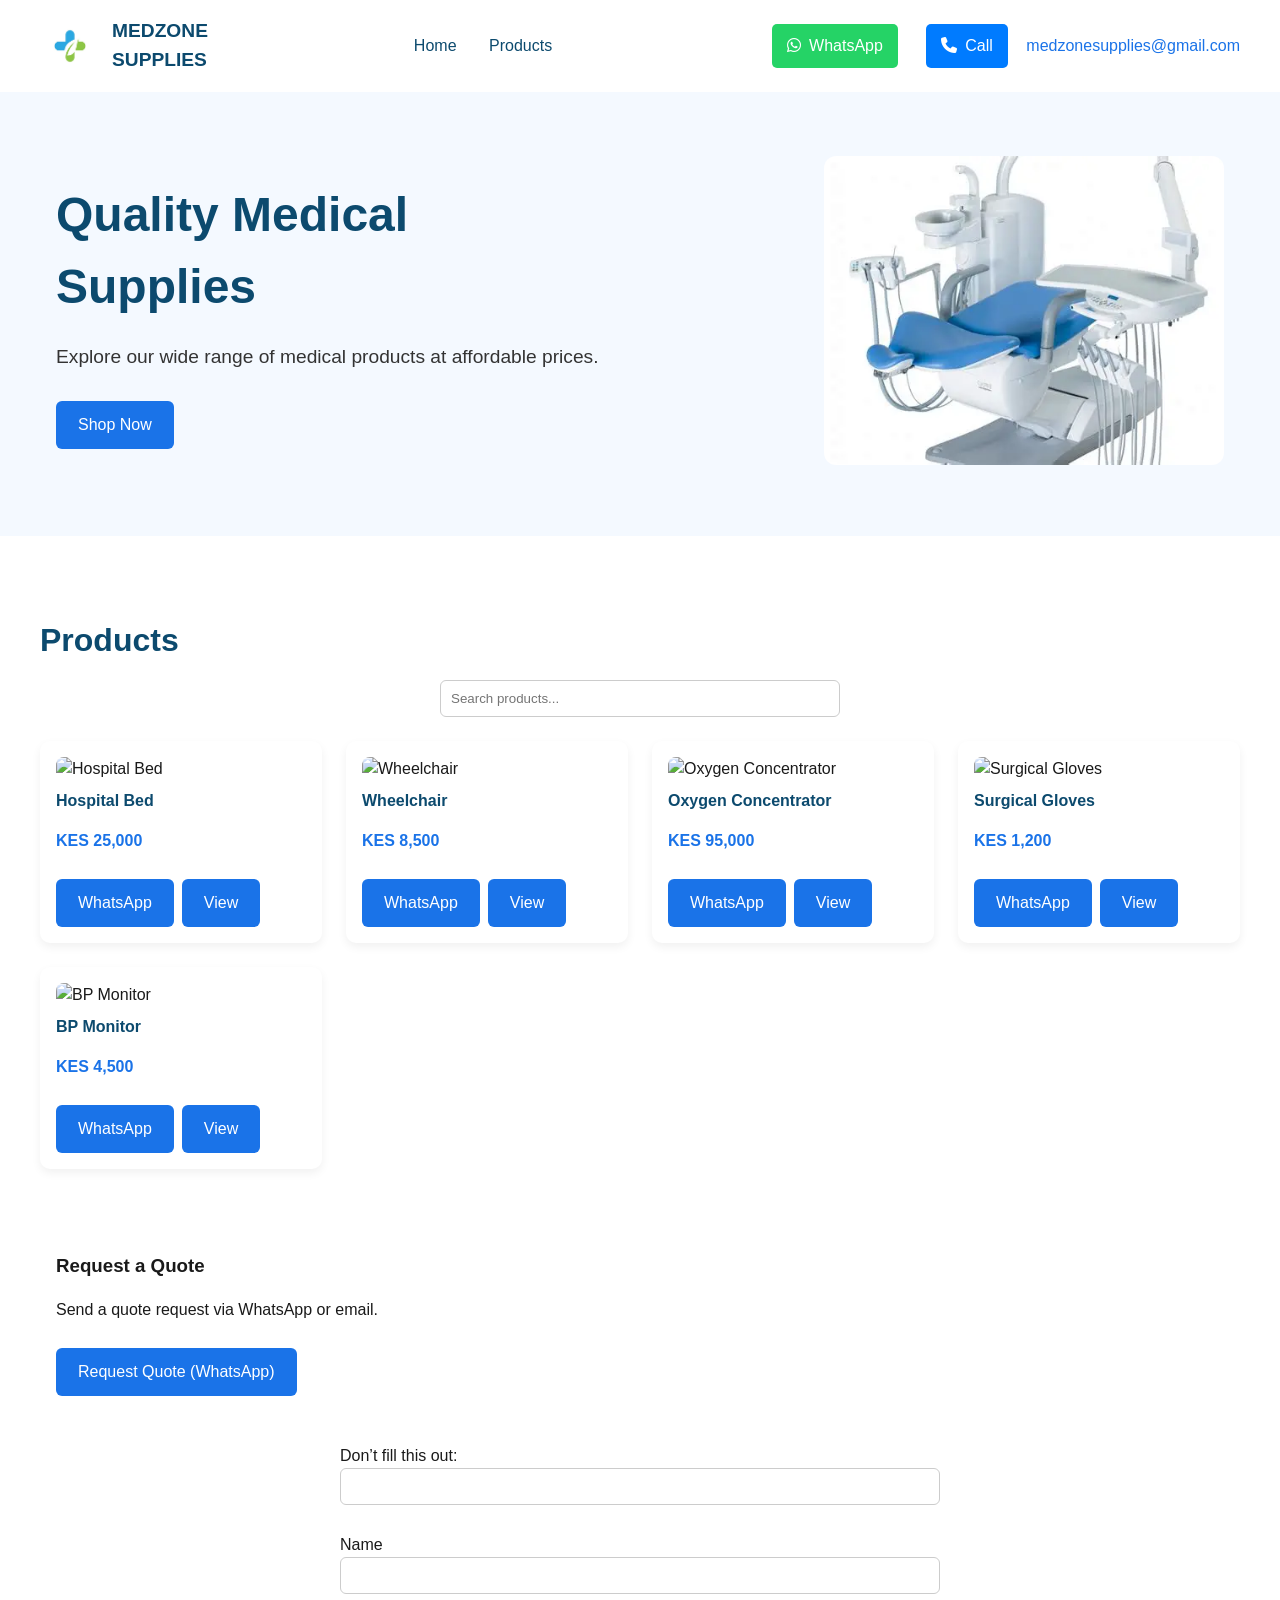
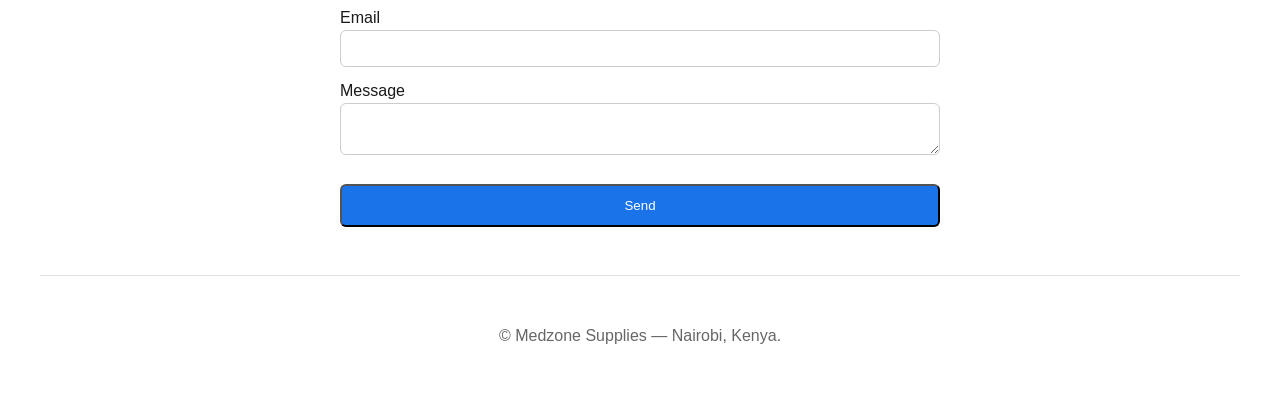
==== index.html @ d7054ec1 "Add files via upload" ====
<!doctype html>
<html lang="en">
<head>
  <meta charset="utf-8" />
  <meta name="viewport" content="width=device-width,initial-scale=1" />
  <title>Medzone Supplies — Quality Medical Supplies in Kenya</title>
  <link rel="stylesheet" href="style.css"
  <meta name="description" content="Medzone Supplies — Quality medical products at affordable prices. Shop hospital beds, wheelchairs, oxygen concentrators, and more. Nairobi delivery.">
  <meta name="keywords" content="Medzone Supplies, medical supplies Kenya, medical equipment Nairobi, oxygen concentrator, hospital beds, wheelchairs">
  <meta name="author" content="Medzone Supplies">
  <!-- Google Search Console verification: replace CONTENT with your token -->
  <meta name="google-site-verification" content="REPLACE_WITH_GSC_TOKEN" />
  <!-- Open Graph -->
  <meta property="og:title" content="Medzone Supplies — Quality Medical Supplies" />
  <meta property="og:description" content="Quality medical products at affordable prices. Nairobi, Kenya." />
  <meta property="og:image" content="/assets/images/hero.jpg" />
  <meta property="og:type" content="website" />
  <link rel="canonical" href="https://your-netlify-site.netlify.app/" />
  <link rel="stylesheet" href="assets/css/style.css" />
  <!-- Structured Data -->
  <script type="application/ld+json">
  {
    "@context": "https://schema.org",
    "@type": "Store",
    "name": "Medzone Supplies",
    "url": "https://your-netlify-site.netlify.app/",
    "logo": "https://your-netlify-site.netlify.app/assets/images/hero.jpg",
    "sameAs": [],
    "contactPoint": [{
      "@type":"ContactPoint",
      "telephone":"+254768675020",
      "contactType":"customer service",
      "areaServed":"KE"
    }],
    "address": {
      "@type": "PostalAddress",
      "addressLocality": "Nairobi",
      "addressCountry": "KE"
    }
  }
  </script>

  <!-- Google Analytics (GA4) - replace MEASUREMENT_ID -->
  <script async src="https://www.googletagmanager.com/gtag/js?id=G-MEASUREMENT_ID"></script>
  <script>
    window.dataLayer = window.dataLayer || [];
    function gtag(){dataLayer.push(arguments);}
    gtag('js', new Date());
    gtag('config', 'G-MEASUREMENT_ID');
  </script>
</head>
<body>
  <header class="site-header">
    <div class="container header-inner">
      <div class="brand">
        <img src="logo.jpeg" alt="Medzone logo" class="logo-thumb"/>
        <div>
          <h1 class="brand-title">MEDZONE<br/><span>SUPPLIES</span></h1>
        </div>
      </div>
      <nav class="main-nav">
        <a href="/">Home</a>
        <a href="#products">Products</a>
      </nav>
      <div class="contact">
       <!-- Font Awesome CDN for Icons -->
<link rel="stylesheet" href="https://cdnjs.cloudflare.com/ajax/libs/font-awesome/6.4.0/css/all.min.css">

<!-- WhatsApp Button -->
<a href="https://wa.me/254768675020" target="_blank"
   style="display: inline-block; background-color: #25D366; color: white; padding: 10px 15px; margin-right: 10px; border-radius: 5px; text-decoration: none; font-size: 16px;">
  <i class="fab fa-whatsapp" style="margin-right: 8px;"></i>WhatsApp
</a>

<!-- Call Button -->
<a href="tel:+254768675020"
   style="display: inline-block; background-color: #007bff; color: white; padding: 10px 15px; border-radius: 5px; text-decoration: none; font-size: 16px;">
  <i class="fas fa-phone" style="margin-right: 8px;"></i>Call
</a>

        <a href="mailto:medzonesupplies@gmail.com">medzonesupplies@gmail.com</a>
      </div>
    </div>
  </header>

  <main>
    <section class="hero">
      <div class="container hero-inner">
        <div class="hero-text">
          <h2>Quality Medical<br/>Supplies</h2>
          <p>Explore our wide range of medical products at affordable prices.</p>
          <a href="#products" class="btn">Shop Now</a>
        </div>
        <div class="hero-image">
          <img src="chair.webp" alt="Healthcare professional" />
        </div>
      </div>
    </section>

    <section id="products" class="products container">
      <h3>Products</h3>
      <div class="search-filter"><input type="text" id="searchInput" placeholder="Search products..."></div>
      <div class="product-grid" id="product-list">
        <!-- Products will be injected by JS (sample items) -->
      </div>
    </section>

    <section class="request container">
      <h3>Request a Quote</h3>
      <p>Send a quote request via WhatsApp or email.</p>
      <a href="https://wa.me/254768675020?text=Hi%20I%27d%20like%20a%20quote%20for%20..." class="btn">Request Quote (WhatsApp)</a>
      <form name="contact" method="POST" data-netlify="true" netlify-honeypot="bot-field" class="contact-form">
        <input type="hidden" name="form-name" value="contact">
        <p class="hidden"><label>Don’t fill this out: <input name="bot-field" /></label></p>
        <label>Name <input type="text" name="name" required></label>
        <label>Email <input type="email" name="email" required></label>
        <label>Message <textarea name="message" required></textarea></label>
        <button type="submit" class="btn">Send</button>
      </form>
    </section>
  </main>

  <footer class="site-footer container">
    <p>&copy; Medzone Supplies — Nairobi, Kenya.</p>
  </footer>

  <script src="main.js"></script>
</body>
</html>
---- style.css ----
:root{
  --primary:#1a73e8;
  --secondary:#0c4a6e;
  --muted:#f4f9ff;
  --text:#1a1a1a;
}
body {margin-left: 100px;}
*{box-sizing:border-box}
body{font-family:Inter,Segoe UI,Arial,sans-serif;color:var(--text);margin:0;line-height:1.5;background:#fff}
.container{max-width:1200px;margin:0 auto;padding:1rem}
.header-inner{display:flex;align-items:center;justify-content:space-between;padding:1rem 0}
.brand{display:flex;gap:12px;align-items:center}
.logo-thumb{width:60px;height:60px;object-fit:cover;border-radius:50%}
.brand-title{margin:0;font-size:1.2rem;font-weight:700;color:var(--secondary)}
.main-nav a{margin:0 14px;color:var(--secondary);font-weight:500;text-decoration:none;position:relative}
.main-nav a:hover{color:var(--primary)}
.contact a{margin-left:14px;color:var(--primary);text-decoration:none;font-weight:500}
.hero{background:var(--muted);padding:3rem 0;border-bottom:1px solid #83d492 rgb(235, 247, 240)}
.hero-inner{display:flex;gap:2rem;align-items:center;justify-content:space-between;flex-wrap:wrap}
.hero-text{flex:1;min-width:280px}
.hero-text h2{font-size:3rem;margin:0 0 1rem;color:var(--secondary)}
.hero-text p{font-size:1.2rem;color:#333}
.btn{display:inline-block;background:var(--primary);color:#fff;padding:12px 22px;border-radius:6px;text-decoration:none;margin-top:10px;transition:0.2s}
.btn:hover{background:#1558b0}
.hero-image img{max-width:400px;width:100%;border-radius:12px}
.products{padding:3rem 0}
.products h3{font-size:2rem;color:var(--secondary);margin-bottom:1rem}
.search-filter{margin-bottom:1.5rem;text-align:center}
.search-filter input{width:90%;max-width:400px;padding:10px;border:1px solid #ccc;border-radius:6px}
.product-grid{display:grid;grid-template-columns:repeat(auto-fill,minmax(250px,1fr));gap:1.5rem}
.product-card{background:white;border-radius:10px;padding:1rem;box-shadow:0 4px 10px rgba(0,0,0,0.06);transition:transform .2s}
.product-card:hover{transform:translateY(-4px)}
.product-card img{width:100%;height:180px;object-fit:cover;border-radius:8px}
.product-card h4{margin:0.5rem 0;color:var(--secondary)}
.price{font-weight:600;color:var(--primary)}
.contact-form{display:grid;gap:12px;max-width:600px;margin:2rem auto}
.contact-form label{display:block;font-weight:500}
.contact-form input,.contact-form textarea{width:100%;padding:10px;border:1px solid #ccc;border-radius:6px}
.site-footer{padding:2rem 0;text-align:center;color:#666;border-top:1px solid #e0e0e0}

/* Responsive */
@media(max-width:900px){
  .hero-inner{flex-direction:column;text-align:center}
  .hero-text h2{font-size:2.2rem}
}
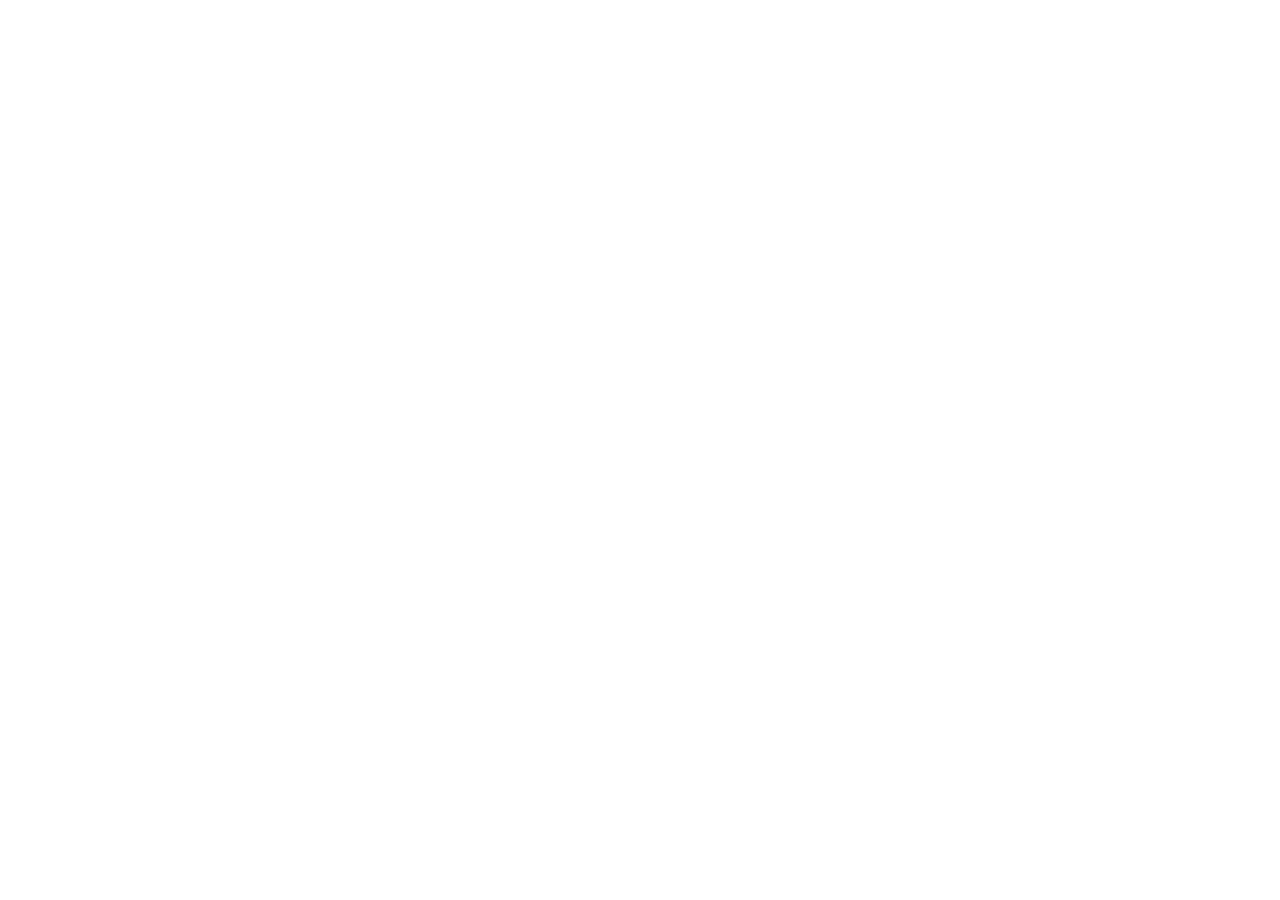
==== commit 6c665da9: "Add files via upload" ====
--- a/index.html
+++ b/index.html
@@ -1,129 +1,18 @@
 <!doctype html>
-<html lang="en">
-<head>
-  <meta charset="utf-8" />
-  <meta name="viewport" content="width=device-width,initial-scale=1" />
-  <title>Medzone Supplies — Quality Medical Supplies in Kenya</title>
-  <link rel="stylesheet" href="style.css"
-  <meta name="description" content="Medzone Supplies — Quality medical products at affordable prices. Shop hospital beds, wheelchairs, oxygen concentrators, and more. Nairobi delivery.">
-  <meta name="keywords" content="Medzone Supplies, medical supplies Kenya, medical equipment Nairobi, oxygen concentrator, hospital beds, wheelchairs">
-  <meta name="author" content="Medzone Supplies">
-  <!-- Google Search Console verification: replace CONTENT with your token -->
-  <meta name="google-site-verification" content="REPLACE_WITH_GSC_TOKEN" />
-  <!-- Open Graph -->
-  <meta property="og:title" content="Medzone Supplies — Quality Medical Supplies" />
-  <meta property="og:description" content="Quality medical products at affordable prices. Nairobi, Kenya." />
-  <meta property="og:image" content="/assets/images/hero.jpg" />
-  <meta property="og:type" content="website" />
-  <link rel="canonical" href="https://your-netlify-site.netlify.app/" />
-  <link rel="stylesheet" href="assets/css/style.css" />
-  <!-- Structured Data -->
-  <script type="application/ld+json">
-  {
-    "@context": "https://schema.org",
-    "@type": "Store",
-    "name": "Medzone Supplies",
-    "url": "https://your-netlify-site.netlify.app/",
-    "logo": "https://your-netlify-site.netlify.app/assets/images/hero.jpg",
-    "sameAs": [],
-    "contactPoint": [{
-      "@type":"ContactPoint",
-      "telephone":"+254768675020",
-      "contactType":"customer service",
-      "areaServed":"KE"
-    }],
-    "address": {
-      "@type": "PostalAddress",
-      "addressLocality": "Nairobi",
-      "addressCountry": "KE"
-    }
-  }
-  </script>
-
-  <!-- Google Analytics (GA4) - replace MEASUREMENT_ID -->
-  <script async src="https://www.googletagmanager.com/gtag/js?id=G-MEASUREMENT_ID"></script>
-  <script>
-    window.dataLayer = window.dataLayer || [];
-    function gtag(){dataLayer.push(arguments);}
-    gtag('js', new Date());
-    gtag('config', 'G-MEASUREMENT_ID');
-  </script>
-</head>
-<body>
-  <header class="site-header">
-    <div class="container header-inner">
-      <div class="brand">
-        <img src="logo.jpeg" alt="Medzone logo" class="logo-thumb"/>
-        <div>
-          <h1 class="brand-title">MEDZONE<br/><span>SUPPLIES</span></h1>
-        </div>
-      </div>
-      <nav class="main-nav">
-        <a href="/">Home</a>
-        <a href="#products">Products</a>
-      </nav>
-      <div class="contact">
-       <!-- Font Awesome CDN for Icons -->
-<link rel="stylesheet" href="https://cdnjs.cloudflare.com/ajax/libs/font-awesome/6.4.0/css/all.min.css">
-
-<!-- WhatsApp Button -->
-<a href="https://wa.me/254768675020" target="_blank"
-   style="display: inline-block; background-color: #25D366; color: white; padding: 10px 15px; margin-right: 10px; border-radius: 5px; text-decoration: none; font-size: 16px;">
-  <i class="fab fa-whatsapp" style="margin-right: 8px;"></i>WhatsApp
-</a>
-
-<!-- Call Button -->
-<a href="tel:+254768675020"
-   style="display: inline-block; background-color: #007bff; color: white; padding: 10px 15px; border-radius: 5px; text-decoration: none; font-size: 16px;">
-  <i class="fas fa-phone" style="margin-right: 8px;"></i>Call
-</a>
-
-        <a href="mailto:medzonesupplies@gmail.com">medzonesupplies@gmail.com</a>
-      </div>
-    </div>
-  </header>
-
-  <main>
-    <section class="hero">
-      <div class="container hero-inner">
-        <div class="hero-text">
-          <h2>Quality Medical<br/>Supplies</h2>
-          <p>Explore our wide range of medical products at affordable prices.</p>
-          <a href="#products" class="btn">Shop Now</a>
-        </div>
-        <div class="hero-image">
-          <img src="chair.webp" alt="Healthcare professional" />
-        </div>
-      </div>
-    </section>
-
-    <section id="products" class="products container">
-      <h3>Products</h3>
-      <div class="search-filter"><input type="text" id="searchInput" placeholder="Search products..."></div>
-      <div class="product-grid" id="product-list">
-        <!-- Products will be injected by JS (sample items) -->
-      </div>
-    </section>
-
-    <section class="request container">
-      <h3>Request a Quote</h3>
-      <p>Send a quote request via WhatsApp or email.</p>
-      <a href="https://wa.me/254768675020?text=Hi%20I%27d%20like%20a%20quote%20for%20..." class="btn">Request Quote (WhatsApp)</a>
-      <form name="contact" method="POST" data-netlify="true" netlify-honeypot="bot-field" class="contact-form">
-        <input type="hidden" name="form-name" value="contact">
-        <p class="hidden"><label>Don’t fill this out: <input name="bot-field" /></label></p>
-        <label>Name <input type="text" name="name" required></label>
-        <label>Email <input type="email" name="email" required></label>
-        <label>Message <textarea name="message" required></textarea></label>
-        <button type="submit" class="btn">Send</button>
-      </form>
-    </section>
-  </main>
-
-  <footer class="site-footer container">
-    <p>&copy; Medzone Supplies — Nairobi, Kenya.</p>
-  </footer>
-
-  <script src="main.js"></script>
-</body>
+<html>
+  <head>
+    <meta charset="utf-8" />
+    <title>Content Manager</title>
+    <script src="https://unpkg.com/decap-cms@^3.0.0/dist/decap-cms.js"></script>
+  </head>
+  <body>
+    <!-- CMS will mount here -->
+    <script>
+      if (window.location.hostname === 'localhost') {
+        // dev hint
+        console.log('Run Netlify Decap CMS in dev mode with Identity + Git Gateway or use Netlify admin on deploy.');
+      }
+    </script>
+    <div id="nc-root"></div>
+  </body>
 </html>
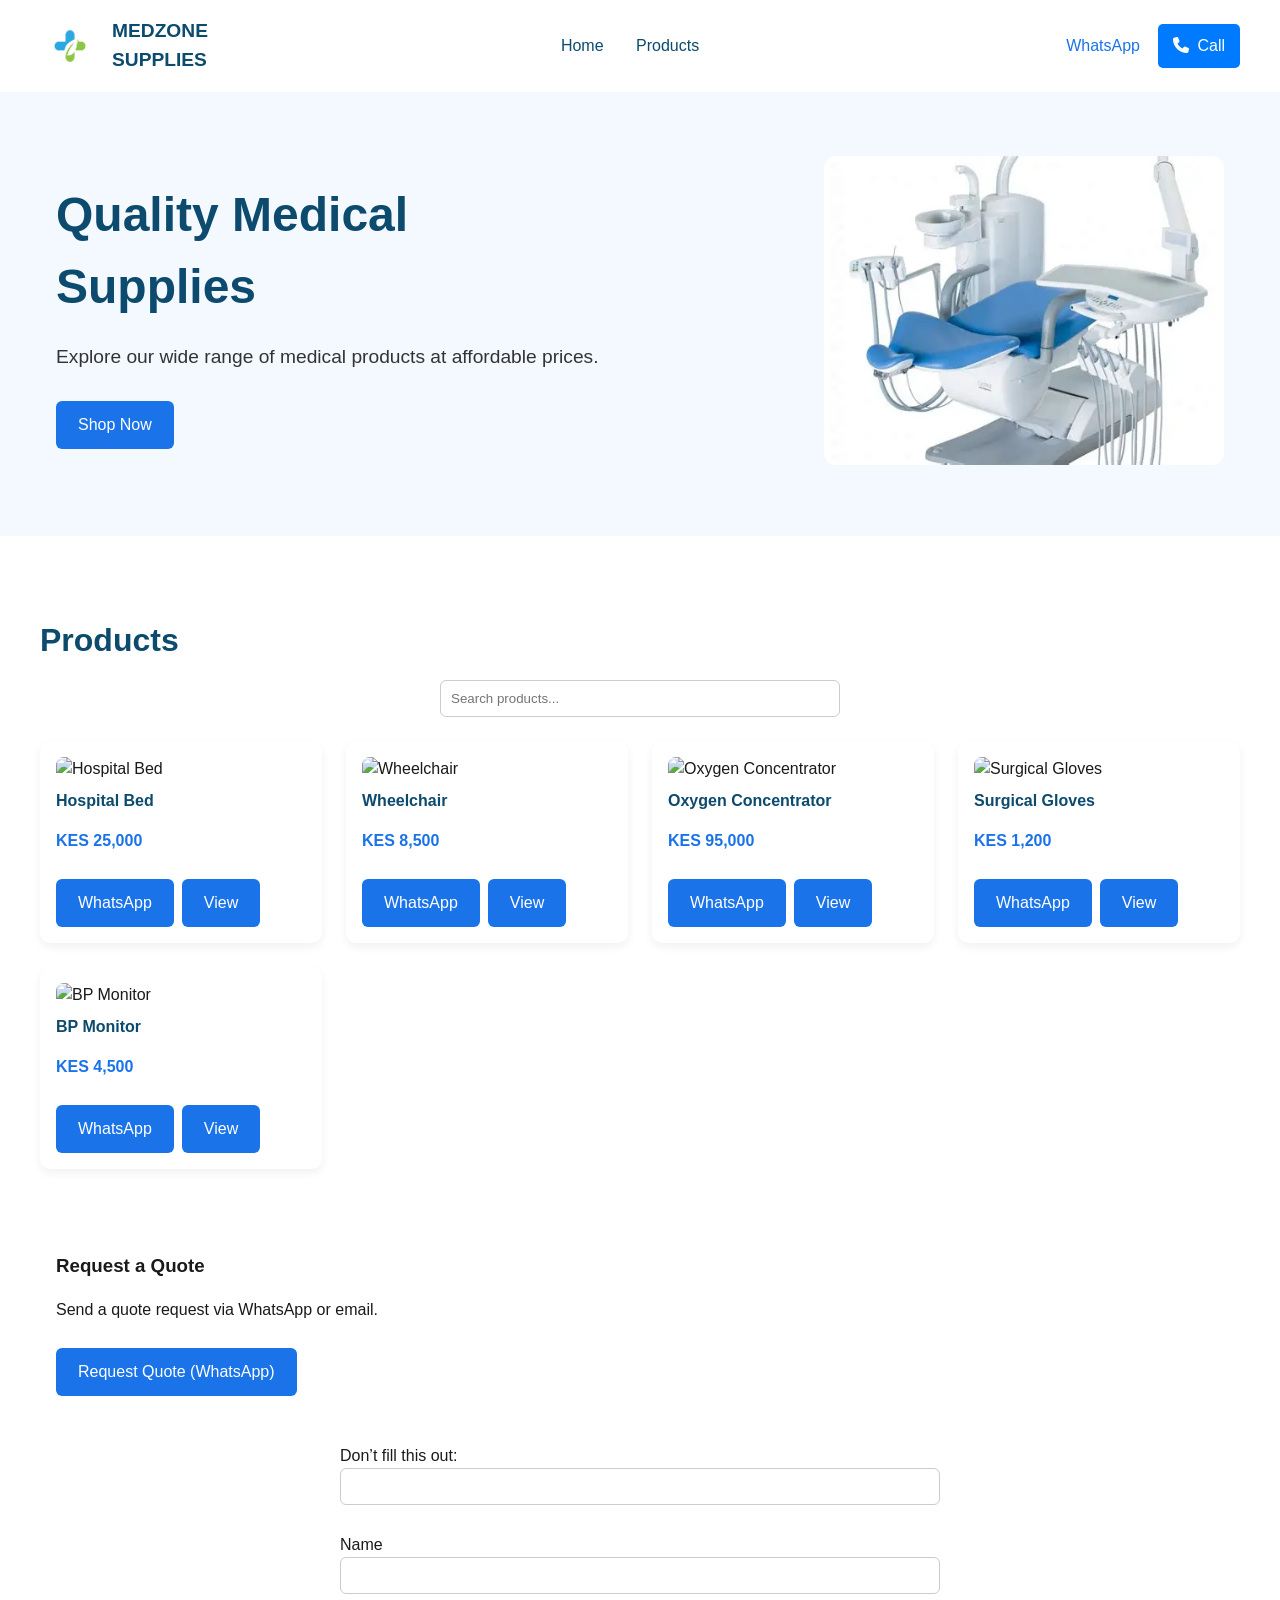
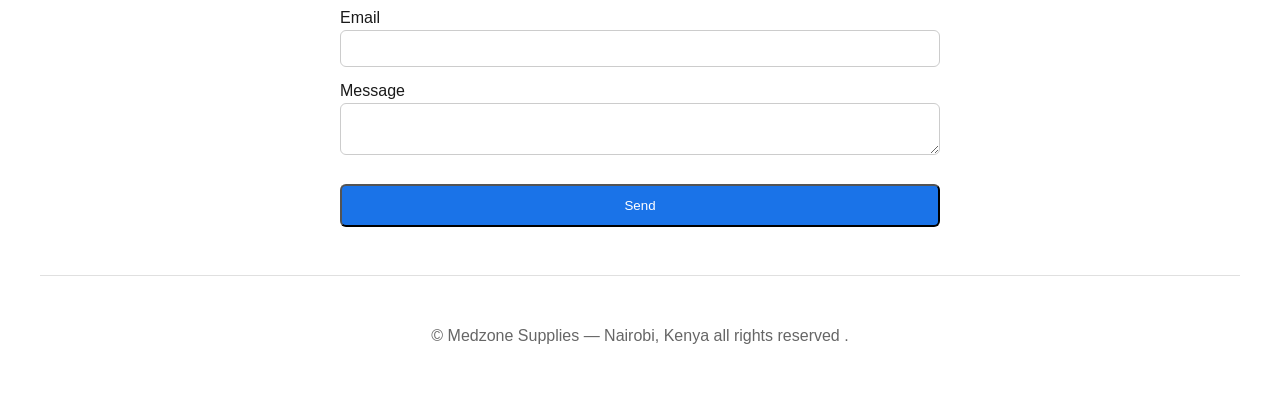
==== commit db3919c7: "Update index.html" ====
--- a/index.html
+++ b/index.html
@@ -1,18 +1,150 @@
 <!doctype html>
-<html>
-  <head>
-    <meta charset="utf-8" />
-    <title>Content Manager</title>
-    <script src="https://unpkg.com/decap-cms@^3.0.0/dist/decap-cms.js"></script>
-  </head>
-  <body>
-    <!-- CMS will mount here -->
-    <script>
-      if (window.location.hostname === 'localhost') {
-        // dev hint
-        console.log('Run Netlify Decap CMS in dev mode with Identity + Git Gateway or use Netlify admin on deploy.');
-      }
-    </script>
-    <div id="nc-root"></div>
-  </body>
+<html lang="en">
+<head>
+  <meta charset="utf-8" />
+  <meta name="viewport" content="width=device-width,initial-scale=1" />
+  <title>Medzone Supplies — Quality Medical Supplies in Kenya</title>
+  <link rel="stylesheet" href="style.css"
+  <meta name="description" content="Medzone Supplies — Quality medical products at affordable prices. Shop hospital beds, wheelchairs, oxygen concentrators, and more. Nairobi delivery.">
+  <meta name="keywords" content="Medzone Supplies, medical supplies Kenya, medical equipment Nairobi, oxygen concentrator, hospital beds, wheelchairs">
+  <meta name="author" content="Medzone Supplies">
+  <!-- Google Search Console verification: replace CONTENT with your token -->
+  <meta name="google-site-verification" content="REPLACE_WITH_GSC_TOKEN" />
+  <!-- Open Graph -->
+  <meta property="og:title" content="Medzone Supplies — Quality Medical Supplies" />
+  <meta property="og:description" content="Quality medical products at affordable prices. Nairobi, Kenya." />
+  <meta property="og:image" content="/assets/images/hero.jpg" />
+  <meta property="og:type" content="website" />
+  <link rel="canonical" href="https://your-netlify-site.netlify.app/" />
+  <link rel="stylesheet" href="assets/css/style.css" />
+  <!-- Structured Data -->
+  <script type="application/ld+json">
+  {
+    "@context": "https://schema.org",
+    "@type": "Store",
+    "name": "Medzone Supplies",
+    "url": "https://your-netlify-site.netlify.app/",
+    "logo": "https://your-netlify-site.netlify.app/assets/images/hero.jpg",
+    "sameAs": [],
+    "contactPoint": [{
+      "@type":"ContactPoint",
+      "telephone":"+254768675020",
+      "contactType":"customer service",
+      "areaServed":"KE"
+    }],
+    "address": {
+      "@type": "PostalAddress",
+      "addressLocality": "Nairobi",
+      "addressCountry": "KE"
+    }
+  }
+  </script>
+
+  <!-- Google Analytics (GA4) - replace MEASUREMENT_ID -->
+  <script async src="https://www.googletagmanager.com/gtag/js?id=G-MEASUREMENT_ID"></script>
+  <script>
+    window.dataLayer = window.dataLayer || [];
+    function gtag(){dataLayer.push(arguments);}
+    gtag('js', new Date());
+    gtag('config', 'G-MEASUREMENT_ID');
+  </script>
+</head>
+<body>
+  <header class="site-header">
+    <div class="container header-inner">
+      <div class="brand">
+        <img src="logo.jpeg" alt="Medzone logo" class="logo-thumb"/>
+        <div>
+          <h1 class="brand-title">MEDZONE<br/><span>SUPPLIES</span></h1>
+        </div>
+      </div>
+      <nav class="main-nav">
+        <a href="/">Home</a>
+        <a href="#products">Products</a>
+      </nav>
+      <div class="contact">
+       <!-- Font Awesome CDN for Icons -->
+<link rel="stylesheet" href="https://cdnjs.cloudflare.com/ajax/libs/font-awesome/6.4.0/css/all.min.css">
+
+<!-- WhatsApp Button -->
+<a href="https://wa.me/254768675020" target="_blank"
+   style=" {
+      position: fixed;
+      bottom: 20px;
+      right: 20px;
+      width: 55px;
+      height: 55px;
+      z-index: 1000;
+      background-color: #25D366;
+      border-radius: 50%;
+      padding: 10px;
+      box-shadow: 0 4px 8px rgba(0,0,0,0.2);
+      display: flex;
+      align-items: center;
+      justify-content: center;
+      transition: transform 0.3s;
+    }
+
+    .whatsapp-button:hover {
+      transform: scale(1.1);
+    }
+
+    .whatsapp-button img {
+      width: 100%;
+      height: auto;
+    }
+    
+  <i class="fab fa-whatsapp" style="margin-right: 8px;"></i>WhatsApp
+</a>
+
+<!-- Call Button -->
+<a href="tel:+254768675020"
+   style="display: inline-block; background-color: #007bff; color: white; padding: 10px 15px; border-radius: 5px; text-decoration: none; font-size: 16px;">
+  <i class="fas fa-phone" style="margin-right: 8px;"></i>Call
+</a>
+  </header>
+
+  <main>
+    <section class="hero">
+      <div class="container hero-inner">
+        <div class="hero-text">
+          <h2>Quality Medical<br/>Supplies</h2>
+          <p>Explore our wide range of medical products at affordable prices.</p>
+          <a href="#products" class="btn">Shop Now</a>
+        </div>
+        <div class="hero-image">
+          <img src="chair.webp" alt="Healthcare professional" />
+        </div>
+      </div>
+    </section>
+
+    <section id="products" class="products container">
+      <h3>Products</h3>
+      <div class="search-filter"><input type="text" id="searchInput" placeholder="Search products..."></div>
+      <div class="product-grid" id="product-list">
+        <!-- Products will be injected by JS (sample items) -->
+      </div>
+    </section>
+
+    <section class="request container">
+      <h3>Request a Quote</h3>
+      <p>Send a quote request via WhatsApp or email.</p>
+      <a href="https://wa.me/254768675020?text=Hi%20I%27d%20like%20a%20quote%20for%20..." class="btn">Request Quote (WhatsApp)</a>
+      <form name="contact" method="POST" data-netlify="true" netlify-honeypot="bot-field" class="contact-form">
+        <input type="hidden" name="form-name" value="contact">
+        <p class="hidden"><label>Don’t fill this out: <input name="bot-field" /></label></p>
+        <label>Name <input type="text" name="name" required></label>
+        <label>Email <input type="email" name="email" required></label>
+        <label>Message <textarea name="message" required></textarea></label>
+        <button type="submit" class="btn">Send</button>
+      </form>
+    </section>
+  </main>
+
+  <footer class="site-footer container">
+    <p>&copy; Medzone Supplies — Nairobi, Kenya all rights reserved .</p>
+  </footer>
+
+  <script src="main.js"></script>
+</body>
 </html>
--- a/style.css
+++ b/style.css
@@ -0,0 +1,46 @@
+
+:root{
+  --primary:#1a73e8;
+  --secondary:#0c4a6e;
+  --muted:#f4f9ff;
+  --text:#1a1a1a;
+}
+body {margin-left: 100px;}
+*{box-sizing:border-box}
+body{font-family:Inter,Segoe UI,Arial,sans-serif;color:var(--text);margin:0;line-height:1.5;background:#fff}
+.container{max-width:1200px;margin:0 auto;padding:1rem}
+.header-inner{display:flex;align-items:center;justify-content:space-between;padding:1rem 0}
+.brand{display:flex;gap:12px;align-items:center}
+.logo-thumb{width:60px;height:60px;object-fit:cover;border-radius:50%}
+.brand-title{margin:0;font-size:1.2rem;font-weight:700;color:var(--secondary)}
+.main-nav a{margin:0 14px;color:var(--secondary);font-weight:500;text-decoration:none;position:relative}
+.main-nav a:hover{color:var(--primary)}
+.contact a{margin-left:14px;color:var(--primary);text-decoration:none;font-weight:500}
+.hero{background:var(--muted);padding:3rem 0;border-bottom:1px solid #83d492 rgb(235, 247, 240)}
+.hero-inner{display:flex;gap:2rem;align-items:center;justify-content:space-between;flex-wrap:wrap}
+.hero-text{flex:1;min-width:280px}
+.hero-text h2{font-size:3rem;margin:0 0 1rem;color:var(--secondary)}
+.hero-text p{font-size:1.2rem;color:#333}
+.btn{display:inline-block;background:var(--primary);color:#fff;padding:12px 22px;border-radius:6px;text-decoration:none;margin-top:10px;transition:0.2s}
+.btn:hover{background:#1558b0}
+.hero-image img{max-width:400px;width:100%;border-radius:12px}
+.products{padding:3rem 0}
+.products h3{font-size:2rem;color:var(--secondary);margin-bottom:1rem}
+.search-filter{margin-bottom:1.5rem;text-align:center}
+.search-filter input{width:90%;max-width:400px;padding:10px;border:1px solid #ccc;border-radius:6px}
+.product-grid{display:grid;grid-template-columns:repeat(auto-fill,minmax(250px,1fr));gap:1.5rem}
+.product-card{background:white;border-radius:10px;padding:1rem;box-shadow:0 4px 10px rgba(0,0,0,0.06);transition:transform .2s}
+.product-card:hover{transform:translateY(-4px)}
+.product-card img{width:100%;height:180px;object-fit:cover;border-radius:8px}
+.product-card h4{margin:0.5rem 0;color:var(--secondary)}
+.price{font-weight:600;color:var(--primary)}
+.contact-form{display:grid;gap:12px;max-width:600px;margin:2rem auto}
+.contact-form label{display:block;font-weight:500}
+.contact-form input,.contact-form textarea{width:100%;padding:10px;border:1px solid #ccc;border-radius:6px}
+.site-footer{padding:2rem 0;text-align:center;color:#666;border-top:1px solid #e0e0e0}
+
+/* Responsive */
+@media(max-width:900px){
+  .hero-inner{flex-direction:column;text-align:center}
+  .hero-text h2{font-size:2.2rem}
+}
